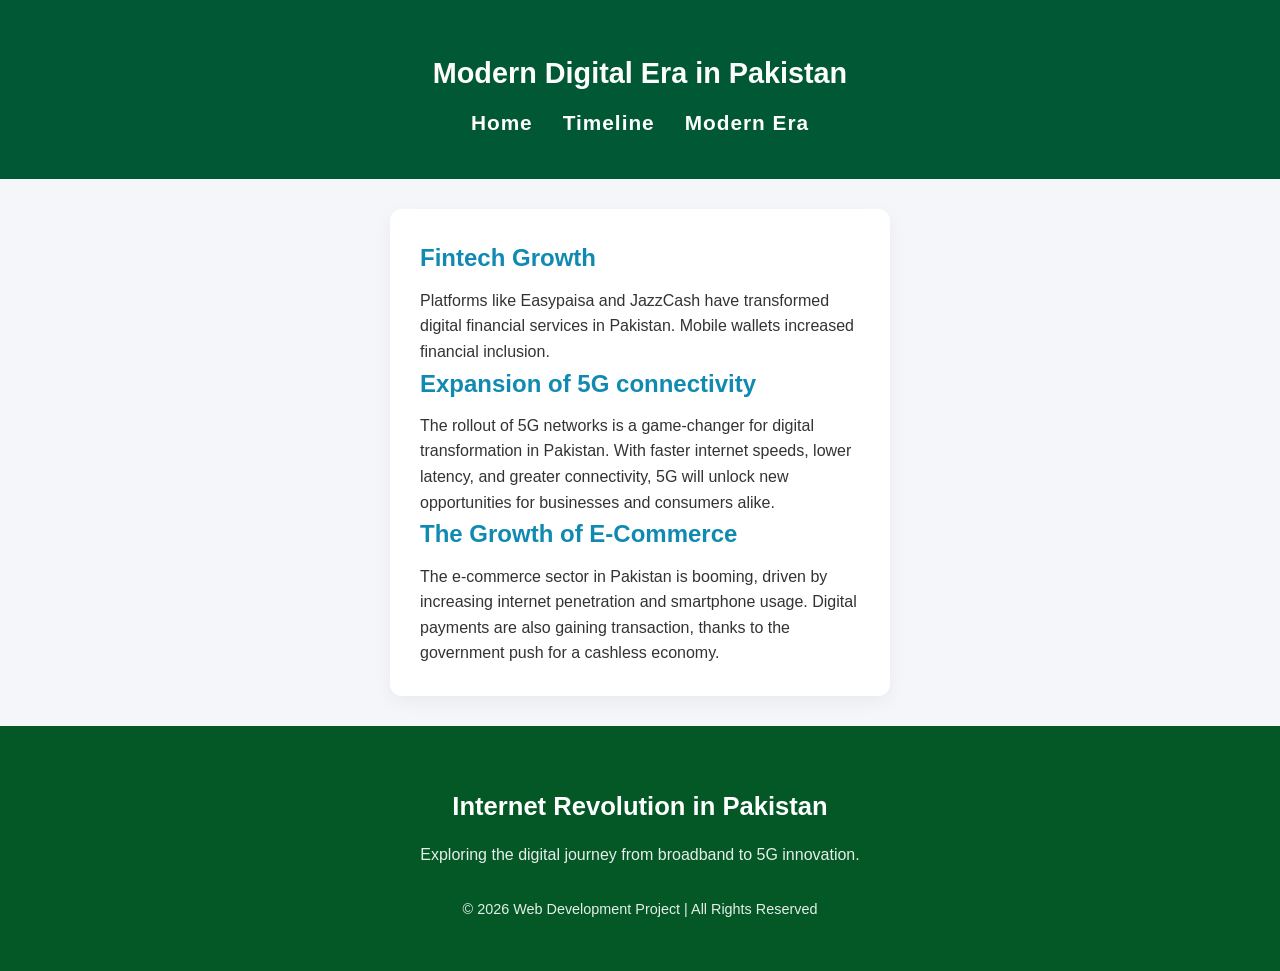
==== modern.html @ 1b8028b3 "Add files via upload" ====
<!DOCTYPE html>
<html lang="en">
<head>
    <meta charset="UTF-8">
    <title>Modern Era - Pakistan</title>
    <link rel="stylesheet" href="css/style.css">
</head>
<body>

    <!-- Navigation -->
    <nav>
        <h1>Modern Digital Era in Pakistan</h1>
        <ul>
            <li><a href="index.html">Home</a></li>
            <li><a href="timeline.html">Timeline</a></li>
            <li><a href="modern.html">Modern Era</a></li>
        </ul>
    </nav>

    <main>

        <section class="modern-section">
            <h2>Fintech Growth</h2>
            <p>
                Platforms like Easypaisa and JazzCash have transformed digital
                financial services in Pakistan. Mobile wallets increased financial inclusion.
            </p>
            <h2>Expansion of 5G connectivity</h2>
            <p>
                The rollout of 5G networks is a game-changer for digital transformation in Pakistan. With faster internet speeds, lower latency, and greater connectivity, 5G will unlock new opportunities for businesses and consumers alike.
            </p>
            <h2>The Growth of E-Commerce </h2>
            <p>
                The e-commerce sector in Pakistan is booming, driven by increasing internet penetration and smartphone usage. Digital payments are also gaining transaction, thanks to the government push for a cashless economy.
            </p>
            
        </section>
    </main>
        <footer class="footer">
    <div class="footer-container">
        <h3>Internet Revolution in Pakistan</h3>
        <p>Exploring the digital journey from broadband to 5G innovation.</p>
        <p class="footer-bottom">
            © 2026 Web Development Project | All Rights Reserved
        </p>
    </div>
</footer>
---- css/style.css ----
/* =========================
   GLOBAL STYLES
========================= */

* {
    margin: 0;
    padding: 0;
    box-sizing: border-box;
}

body {
    font-family: 'Segoe UI', Tahoma, sans-serif;
    background-color: #f4f6f9;
    color: #343333;
    line-height: 1.6;
}

/* =========================
   NAVIGATION
========================= */

nav {
    background: #015834;
    padding: 40px 40px;
    text-align: center;
}

nav h1 {
    color: #ffffff;
    margin: 10px 0;
    font-size: 1.8rem;
}

.nav-flag {
    width: 90px;
    height: auto;
    display: block;
    margin: 0 auto 10px auto;
}

nav ul {
    list-style: none;
    display: flex;
    justify-content: center;
    gap: 30px;
    margin-top: 10px;
}

nav ul li a {
    position: relative;
    color: white;
    text-decoration: none;
    font-size: 1.3rem;
    font-weight: 600;
    letter-spacing: 1px;
    padding-bottom: 5px;
    transition: color 0.3s ease;
}

/* Create hidden underline */
nav ul li a::after {
    content: '';
    position: absolute;
    left: 0;
    bottom: 0;
    width: 0%;
    height: 3px;
    background: #ffd166;   /* underline color */
    transition: width 0.3s ease;
}

/* On hover */
nav ul li a:hover::after {
    width: 100%;
}

nav ul li a:hover {
    color: #ffd166;
}

nav ul li a:focus {
    outline: 3px solid #ffd166;
    outline-offset: 3px;
}

/* =========================
   HERO SECTION (PRO VERSION)
========================= */

/* =========================
   PROFESSIONAL HERO SECTION
========================= */
nav h1 {
    color: #fefdfd;
    margin: 10px 0;
    font-size: 1.8rem;
    text-align: center;
}

.hero-section {
    position: relative;
    width: 100%;
    margin: 0;
    padding: 0;
}

/* Remove box width limit */
.hero-box {
    position: relative;
    width: 100%;
    height: 600px;  /* strong hero height */
    overflow: hidden;
}

/* Hero Image */
.hero-image {
    width: 100%;
    height: 100%;
    object-fit: cover;
    filter: brightness(65%);
    display: block;
}

/* Overlay Text */
.hero-text {
    position: absolute;
    top: 50%;
    left: 50%;
    transform: translate(-50%, -50%);
    text-align: center;
    color: white;
    width: 90%;
    max-width: 800px;
}

.hero-text h2 {
    font-size: 3.5rem;
    font-weight: 700;
    margin-bottom: 20px;
    letter-spacing: 1px;
}

.hero-text p {
    font-size: 1.3rem;
    line-height: 1.8;
}
body {
    margin: 0;
}

header {
    margin: 0;
}
/* =========================
   HERO BUTTON
========================= */

.hero-btn {
    display: inline-block;
    margin-top: 30px;
    padding: 14px 35px;
    background: #ffd166;
    color: #035826;
    font-size: 1.6rem;
    font-weight: 600;
    text-decoration: none;
    border-radius: 50px;
    transition: all 0.3s ease;
}

/* Hover Effect */
.hero-btn:hover {
    background: white;
    transform: translateY(-4px);
    box-shadow: 0 10px 25px rgba(0, 0, 0, 0.2);
}

/* =========================
   EVENT CARD DESIGN
========================= */

.event-card {
    background: white;
    padding: 40px;              
    border-radius: 16px;        
    box-shadow: 0 10px 25px rgba(0, 0, 0, 0.08);
    transition: transform 0.3s ease, box-shadow 0.3s ease;
    min-height: 350px;          /* makes box taller */
}

.event-card h3 {
    margin-bottom: 10px;
    color: #035826;
    font-size: 1.75rem;
}

.event-card p {
    font-size: 1.35rem;
    color: #555;
}

.event-card:hover {
    transform: translateY(-8px);
    box-shadow: 0 12px 25px rgba(0, 0, 0, 0.12);
}
.event-image {
    width: 60%;
    height: 200px;
    object-fit: cover;
    border-radius: 8px;
    margin-bottom: 15px;
}
.event-card {
    position: relative;
}

/* Left column dots */
.event-card:nth-child(odd)::before {
    content: '';
    position: absolute;
    top: 30px;
    right: -22px;
    width: 15px;
    height: 15px;
    background: white;
    border: 4px solid #035826;
    border-radius: 50%;
}

/* Right column dots */
.event-card:nth-child(even)::before {
    content: '';
    position: absolute;
    top: 30px;
    left: -22px;
    width: 15px;
    height: 15px;
    background: white;
    border: 4px solid #035826;
    border-radius: 50%;
}
.timeline-container {
    position: relative;   
    display: grid;
    grid-template-columns: repeat(2, 1fr);
    gap: 40px;
    max-width: 95%;
    margin: 80px auto;
}
.timeline-container::after {
    content: '';
    position: absolute;
    top: 0;
    bottom: 0;
    left: 50%;
    transform: translateX(-50%);
    width: 4px;
    background: #035826;
}
/* =========================
   FOOTER
========================= */

.footer {
    background: #035826;
    color: white;
    padding: 60px 20px 30px;
    margin-top: 0px;
}

.footer-container {
    max-width: 1100px;
    margin: auto;
    text-align: center;
}

.footer h3 {
    margin-bottom: 15px;
    font-size: 1.6rem;
}

.footer p {
    opacity: 0.9;
    margin-bottom: 20px;
}

.footer-links {
    margin: 20px 0;
}

.footer-links a {
    color: #ffd166;
    text-decoration: none;
    margin: 0px;
    font-weight: 600;
    transition: 0.3s ease;
}

.footer-links a:hover {
    color: white;
}

.footer-bottom {
    margin-top: 30px;
    font-size: 0.9rem;
    opacity: 0.7;
}

/* =========================
   MODERN PAGE SECTION
========================= */

.modern-section {
    background: white;
    margin: 30px auto;
    padding: 30px;
    max-width: 500px;
    border-radius: 12px;
    box-shadow: 0 6px 18px rgba(0, 0, 0, 0.05);
}

.modern-section h2 {
    color: #118ab2;
    margin-bottom: 10px;
}


/* =========================
   GENERAL IMAGES (NOT HERO)
========================= */

img:not(.hero-image) {
    max-width: 100%;
    height: auto;
    border-radius: 8px;
}

/* =========================
   RESPONSIVE DESIGN
========================= */

@media (max-width: 768px) {
    .timeline-container {
        grid-template-columns: 1fr;
    }

    .timeline-container::after {
        display: none;
    }

    .event-card::before {
        display: none;
    }
}
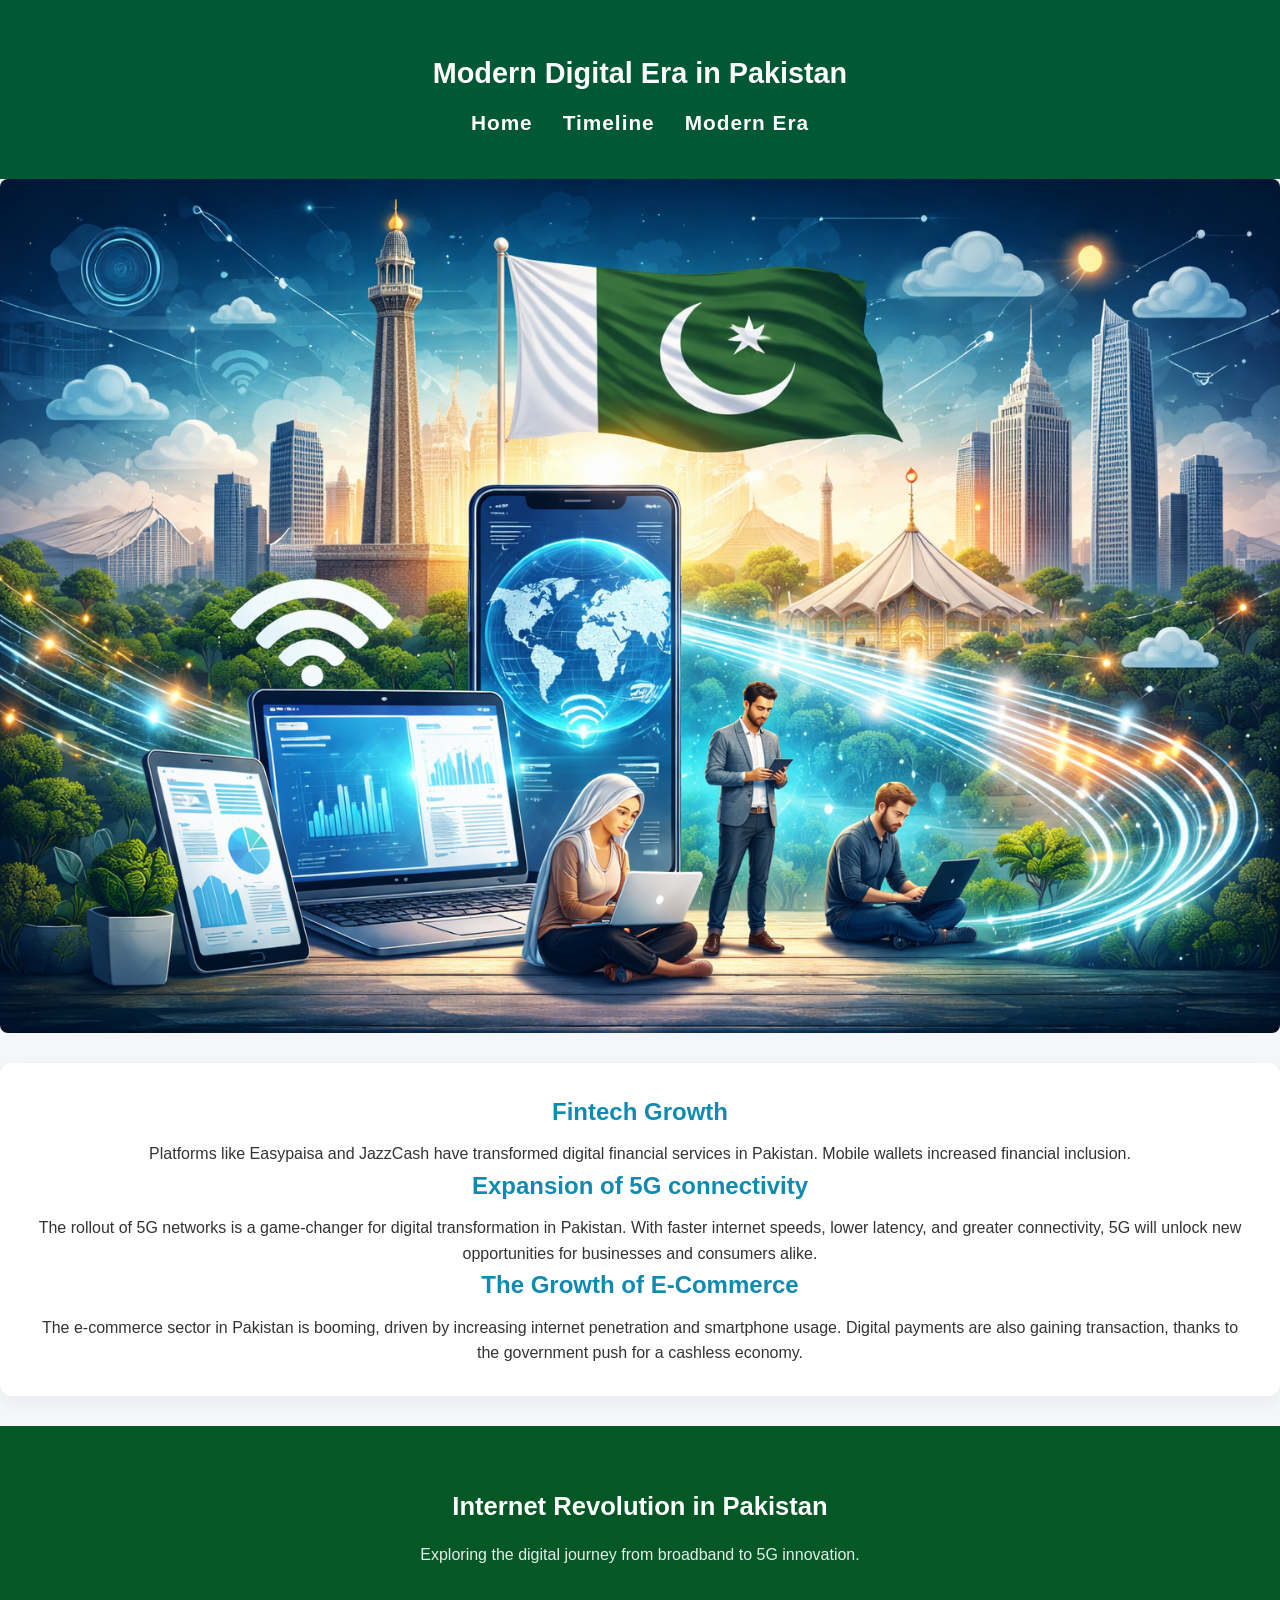
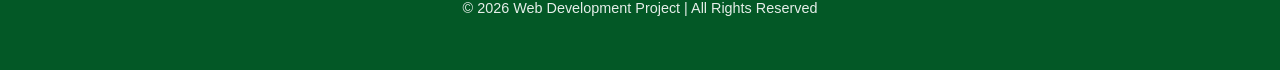
==== commit 541060c0: "Add files via upload" ====
--- a/modern.html
+++ b/modern.html
@@ -2,12 +2,11 @@
 <html lang="en">
 <head>
     <meta charset="UTF-8">
+    <meta name="viewport" content="width=device-width, initial-scale=1.0">
     <title>Modern Era - Pakistan</title>
     <link rel="stylesheet" href="css/style.css">
 </head>
 <body>
-
-    <!-- Navigation -->
     <nav>
         <h1>Modern Digital Era in Pakistan</h1>
         <ul>
@@ -18,7 +17,8 @@
     </nav>
 
     <main>
-
+         <section class="modern-hero">
+         <img src="images/moderneraimage.png" alt="Modern Digital Era in Pakistan">
         <section class="modern-section">
             <h2>Fintech Growth</h2>
             <p>
--- a/css/style.css
+++ b/css/style.css
@@ -314,7 +314,8 @@
     background: white;
     margin: 30px auto;
     padding: 30px;
-    max-width: 500px;
+    max-width: 100%;
+    text-align: center;
     border-radius: 12px;
     box-shadow: 0 6px 18px rgba(0, 0, 0, 0.05);
 }
@@ -322,7 +323,44 @@
 .modern-section h2 {
     color: #118ab2;
     margin-bottom: 10px;
-}
+
+}
+
+
+.modern-hero {
+    position: relative;
+    width: 100%;
+}
+
+.modern-hero img {
+    width: 100%;
+    height: 400px;
+    object-fit: cover;
+    display: block;
+}
+
+.hero-overlay {
+    position: absolute;
+    top: 50%;
+    left: 50%;
+    transform: translate(-50%, -50%);
+    color: white;
+    text-align: center;
+    background: rgba(0, 0, 0, 0.6); /* dark transparent background */
+    padding: 20px 30px;
+    border-radius: 8px;
+}
+
+.hero-overlay h2 {
+    margin: 0;
+    font-size: 30px;
+}
+
+.hero-overlay p {
+    margin-top: 10px;
+    font-size: 16px;
+}
+
 
 
 /* =========================
@@ -351,4 +389,39 @@
     .event-card::before {
         display: none;
     }
+}
+@media (max-width: 768px) {
+
+    .hero h1 {
+        font-size: 28px;
+    }
+
+    .hero p {
+        font-size: 14px;
+        padding: 0 15px;
+    }
+
+    .hero button {
+        padding: 10px 20px;
+        font-size: 14px;
+    }
+}
+@media (max-width: 768px) {
+    nav ul {
+        flex-direction: column;
+        text-align: center;
+    }
+
+    nav ul li {
+        margin: 10px 0;
+    }
+}
+img {
+    max-width: 100%;
+    height: auto;
+}
+html, body {
+    margin: 0;
+    padding: 0;
+    overflow-x: hidden;
 }
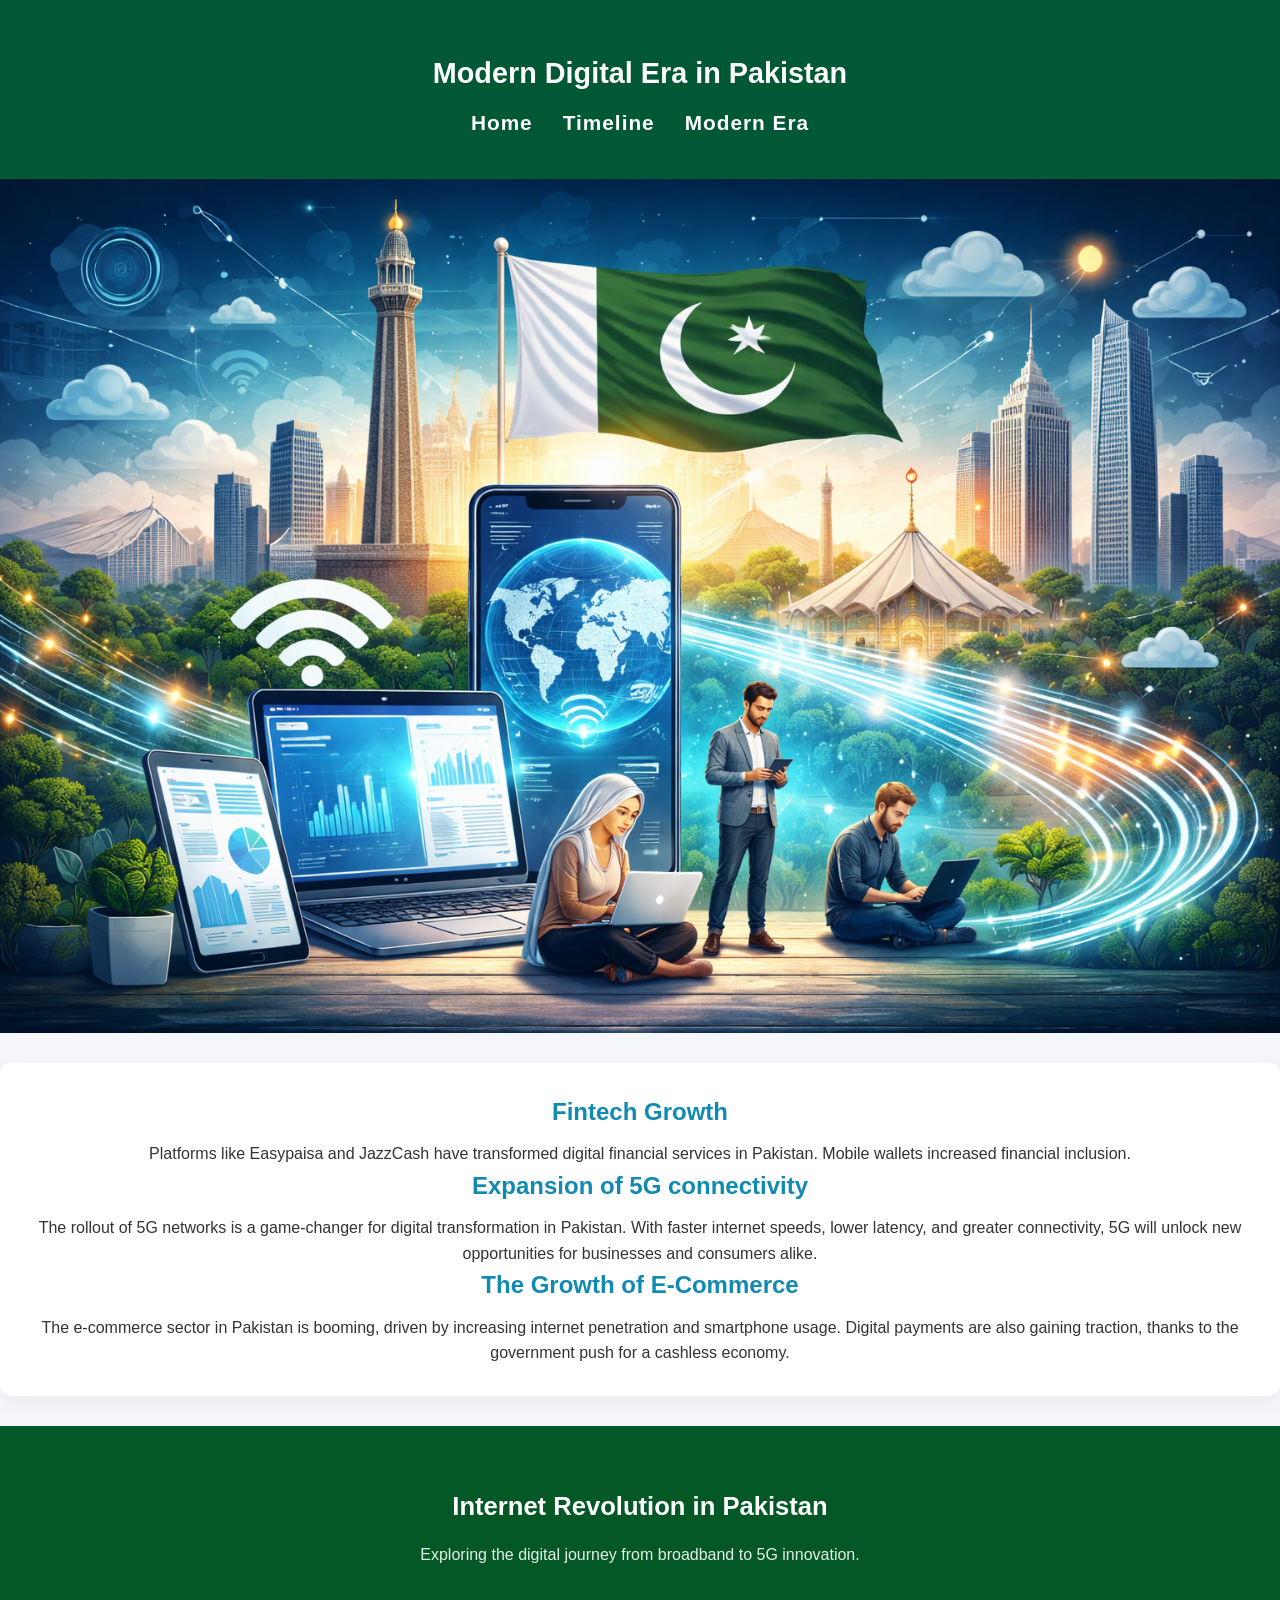
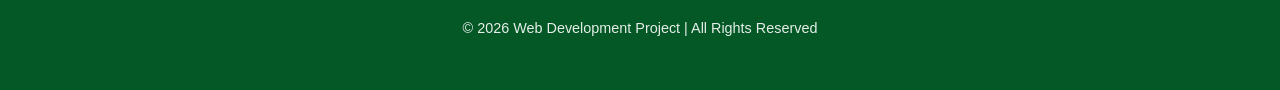
==== commit ae7b67e4: "Add files via upload" ====
--- a/modern.html
+++ b/modern.html
@@ -15,27 +15,36 @@
             <li><a href="modern.html">Modern Era</a></li>
         </ul>
     </nav>
+<main>
 
-    <main>
-         <section class="modern-hero">
-         <img src="images/moderneraimage.png" alt="Modern Digital Era in Pakistan">
-        <section class="modern-section">
-            <h2>Fintech Growth</h2>
-            <p>
-                Platforms like Easypaisa and JazzCash have transformed digital
-                financial services in Pakistan. Mobile wallets increased financial inclusion.
-            </p>
-            <h2>Expansion of 5G connectivity</h2>
-            <p>
-                The rollout of 5G networks is a game-changer for digital transformation in Pakistan. With faster internet speeds, lower latency, and greater connectivity, 5G will unlock new opportunities for businesses and consumers alike.
-            </p>
-            <h2>The Growth of E-Commerce </h2>
-            <p>
-                The e-commerce sector in Pakistan is booming, driven by increasing internet penetration and smartphone usage. Digital payments are also gaining transaction, thanks to the government push for a cashless economy.
-            </p>
-            
-        </section>
-    </main>
+    <section class="modern-hero">
+        <img src="images/moderneraimage.png" alt="Modern Digital Era in Pakistan">
+    </section>
+
+    <section class="modern-section">
+        <h2>Fintech Growth</h2>
+        <p>
+            Platforms like Easypaisa and JazzCash have transformed digital
+            financial services in Pakistan. Mobile wallets increased financial inclusion.
+        </p>
+
+        <h2>Expansion of 5G connectivity</h2>
+        <p>
+            The rollout of 5G networks is a game-changer for digital transformation in Pakistan.
+            With faster internet speeds, lower latency, and greater connectivity,
+            5G will unlock new opportunities for businesses and consumers alike.
+        </p>
+
+        <h2>The Growth of E-Commerce</h2>
+        <p>
+            The e-commerce sector in Pakistan is booming, driven by increasing internet
+            penetration and smartphone usage. Digital payments are also gaining traction,
+            thanks to the government push for a cashless economy.
+        </p>
+    </section>
+
+</main>
+   
         <footer class="footer">
     <div class="footer-container">
         <h3>Internet Revolution in Pakistan</h3>
@@ -45,5 +54,7 @@
         </p>
     </div>
 </footer>
+</body>
+</html>
 
     
--- a/css/style.css
+++ b/css/style.css
@@ -1,6 +1,4 @@
-/* =========================
-   GLOBAL STYLES
-========================= */
+
 
 * {
     margin: 0;
@@ -13,11 +11,10 @@
     background-color: #f4f6f9;
     color: #343333;
     line-height: 1.6;
-}
-
-/* =========================
-   NAVIGATION
-========================= */
+    margin: 0;
+}
+
+
 
 nav {
     background: #015834;
@@ -57,7 +54,7 @@
     transition: color 0.3s ease;
 }
 
-/* Create hidden underline */
+
 nav ul li a::after {
     content: '';
     position: absolute;
@@ -65,7 +62,7 @@
     bottom: 0;
     width: 0%;
     height: 3px;
-    background: #ffd166;   /* underline color */
+    background: #ffd166;   
     transition: width 0.3s ease;
 }
 
@@ -83,13 +80,7 @@
     outline-offset: 3px;
 }
 
-/* =========================
-   HERO SECTION (PRO VERSION)
-========================= */
-
-/* =========================
-   PROFESSIONAL HERO SECTION
-========================= */
+
 nav h1 {
     color: #fefdfd;
     margin: 10px 0;
@@ -104,12 +95,13 @@
     padding: 0;
 }
 
-/* Remove box width limit */
+
 .hero-box {
     position: relative;
     width: 100%;
-    height: 600px;  /* strong hero height */
+    height: 100vh;  /* strong hero height */
     overflow: hidden;
+    
 }
 
 /* Hero Image */
@@ -144,16 +136,11 @@
     font-size: 1.3rem;
     line-height: 1.8;
 }
-body {
-    margin: 0;
-}
 
 header {
     margin: 0;
 }
-/* =========================
-   HERO BUTTON
-========================= */
+
 
 .hero-btn {
     display: inline-block;
@@ -168,16 +155,13 @@
     transition: all 0.3s ease;
 }
 
-/* Hover Effect */
+
 .hero-btn:hover {
     background: white;
     transform: translateY(-4px);
     box-shadow: 0 10px 25px rgba(0, 0, 0, 0.2);
 }
 
-/* =========================
-   EVENT CARD DESIGN
-========================= */
 
 .event-card {
     background: white;
@@ -214,7 +198,7 @@
     position: relative;
 }
 
-/* Left column dots */
+
 .event-card:nth-child(odd)::before {
     content: '';
     position: absolute;
@@ -227,7 +211,7 @@
     border-radius: 50%;
 }
 
-/* Right column dots */
+
 .event-card:nth-child(even)::before {
     content: '';
     position: absolute;
@@ -257,20 +241,21 @@
     width: 4px;
     background: #035826;
 }
-/* =========================
-   FOOTER
-========================= */
+
+
 
 .footer {
     background: #035826;
     color: white;
     padding: 60px 20px 30px;
-    margin-top: 0px;
 }
 
 .footer-container {
     max-width: 1100px;
     margin: auto;
+    display: flex;
+    flex-direction: column;
+    align-items: center;
     text-align: center;
 }
 
@@ -282,6 +267,7 @@
 .footer p {
     opacity: 0.9;
     margin-bottom: 20px;
+    max-width: 600px;
 }
 
 .footer-links {
@@ -291,7 +277,7 @@
 .footer-links a {
     color: #ffd166;
     text-decoration: none;
-    margin: 0px;
+    margin: 0 10px;
     font-weight: 600;
     transition: 0.3s ease;
 }
@@ -306,9 +292,7 @@
     opacity: 0.7;
 }
 
-/* =========================
-   MODERN PAGE SECTION
-========================= */
+
 
 .modern-section {
     background: white;
@@ -328,17 +312,14 @@
 
 
 .modern-hero {
-    position: relative;
     width: 100%;
 }
 
 .modern-hero img {
     width: 100%;
-    height: 400px;
-    object-fit: cover;
+    height: auto;
     display: block;
 }
-
 .hero-overlay {
     position: absolute;
     top: 50%;
@@ -346,7 +327,7 @@
     transform: translate(-50%, -50%);
     color: white;
     text-align: center;
-    background: rgba(0, 0, 0, 0.6); /* dark transparent background */
+    background: rgba(0, 0, 0, 0.6); 
     padding: 20px 30px;
     border-radius: 8px;
 }
@@ -363,20 +344,6 @@
 
 
 
-/* =========================
-   GENERAL IMAGES (NOT HERO)
-========================= */
-
-img:not(.hero-image) {
-    max-width: 100%;
-    height: auto;
-    border-radius: 8px;
-}
-
-/* =========================
-   RESPONSIVE DESIGN
-========================= */
-
 @media (max-width: 768px) {
     .timeline-container {
         grid-template-columns: 1fr;
@@ -392,18 +359,22 @@
 }
 @media (max-width: 768px) {
 
-    .hero h1 {
-        font-size: 28px;
-    }
-
-    .hero p {
-        font-size: 14px;
+    .hero-text h2 {
+        font-size: 2rem;
+    }
+
+    .hero-text p {
+        font-size: 1rem;
         padding: 0 15px;
     }
 
-    .hero button {
+    .hero-btn {
         padding: 10px 20px;
-        font-size: 14px;
+        font-size: 1rem;
+    }
+
+    .hero-section {
+        overflow: hidden;
     }
 }
 @media (max-width: 768px) {
@@ -420,8 +391,47 @@
     max-width: 100%;
     height: auto;
 }
-html, body {
-    margin: 0;
-    padding: 0;
-    overflow-x: hidden;
-}+
+
+@media (max-width: 768px) {
+    .hero-box {
+        height: 450px;
+    }
+    .hero-text h2 {
+    font-size: 2rem;
+}
+
+.hero-text p {
+    font-size: 1rem;
+}
+.hero-btn {
+    font-size: 1rem;
+    padding: 10px 20px;
+}
+ nav {
+        padding: 20px;
+    }
+}
+@media (max-width: 768px) {
+    .footer {
+        padding: 40px 15px 20px;
+    }
+
+    .footer h3 {
+        font-size: 1.3rem;
+    }
+
+    .footer p {
+        font-size: 0.95rem;
+    }
+
+    .footer-links {
+        display: flex;
+        flex-direction: column;
+        gap: 10px;
+    }
+
+    .footer-links a {
+        margin: 5px 0;
+    }
+}
